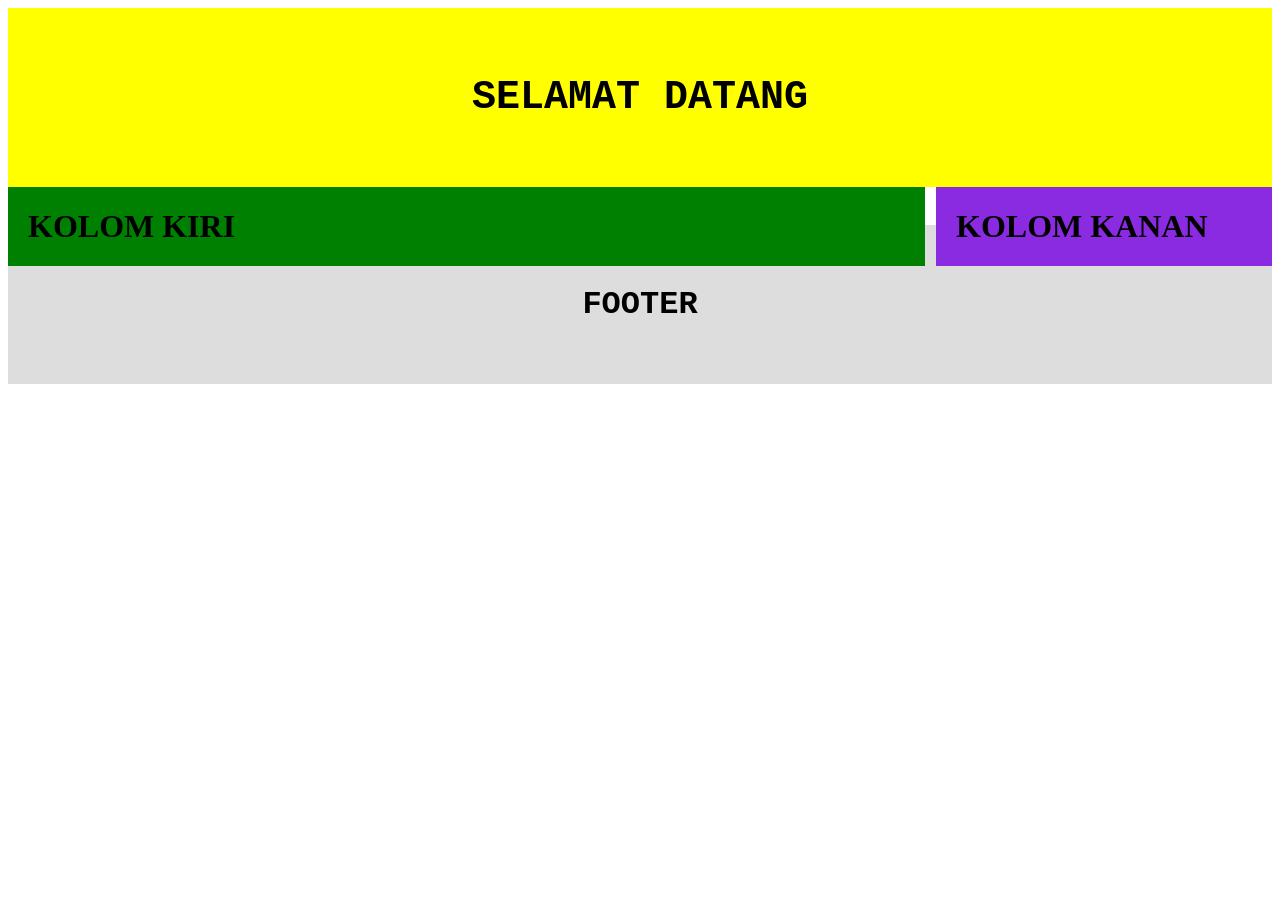
==== index.html @ 208fb421 "Add files via upload" ====
<!DOCTYPE html>
<html>
<head>
<link rel="stylesheet" type="text/css" href="style2.css">
</head>
<body>
	<header><h1>SELAMAT DATANG</h1></header>

	<div class="leftcolumn"> 
		<h1>KOLOM KIRI</h1>
	</div>
	<div class="rightcolumn">
		<h1>KOLOM KANAN</h1>
	</div>
	<br>

	<div class="footer"> <h1>FOOTER</h1></div>
</body>
</html>
---- style2.css ----
header {
  padding: 40px;
  text-align: center;
  background: yellow;
  border: 1px;
}

header h1 {
	font-family: courier;
	color: black;
	font-size: 40px;
}

.leftcolumn {
  float: left;
  width: 71%;
  background-color: green;
  padding-left: 20px;
}
.rightcolumn {
  float: right;
  width: 25%;
  background-color: blueviolet;
  padding-left:20px;
}

.footer {
  padding: 20px;
  text-align: center;
  background: #ddd;
  margin-top: 20px;
}
.footer h1 {
	padding: 20px;
	font-family: courier;
}
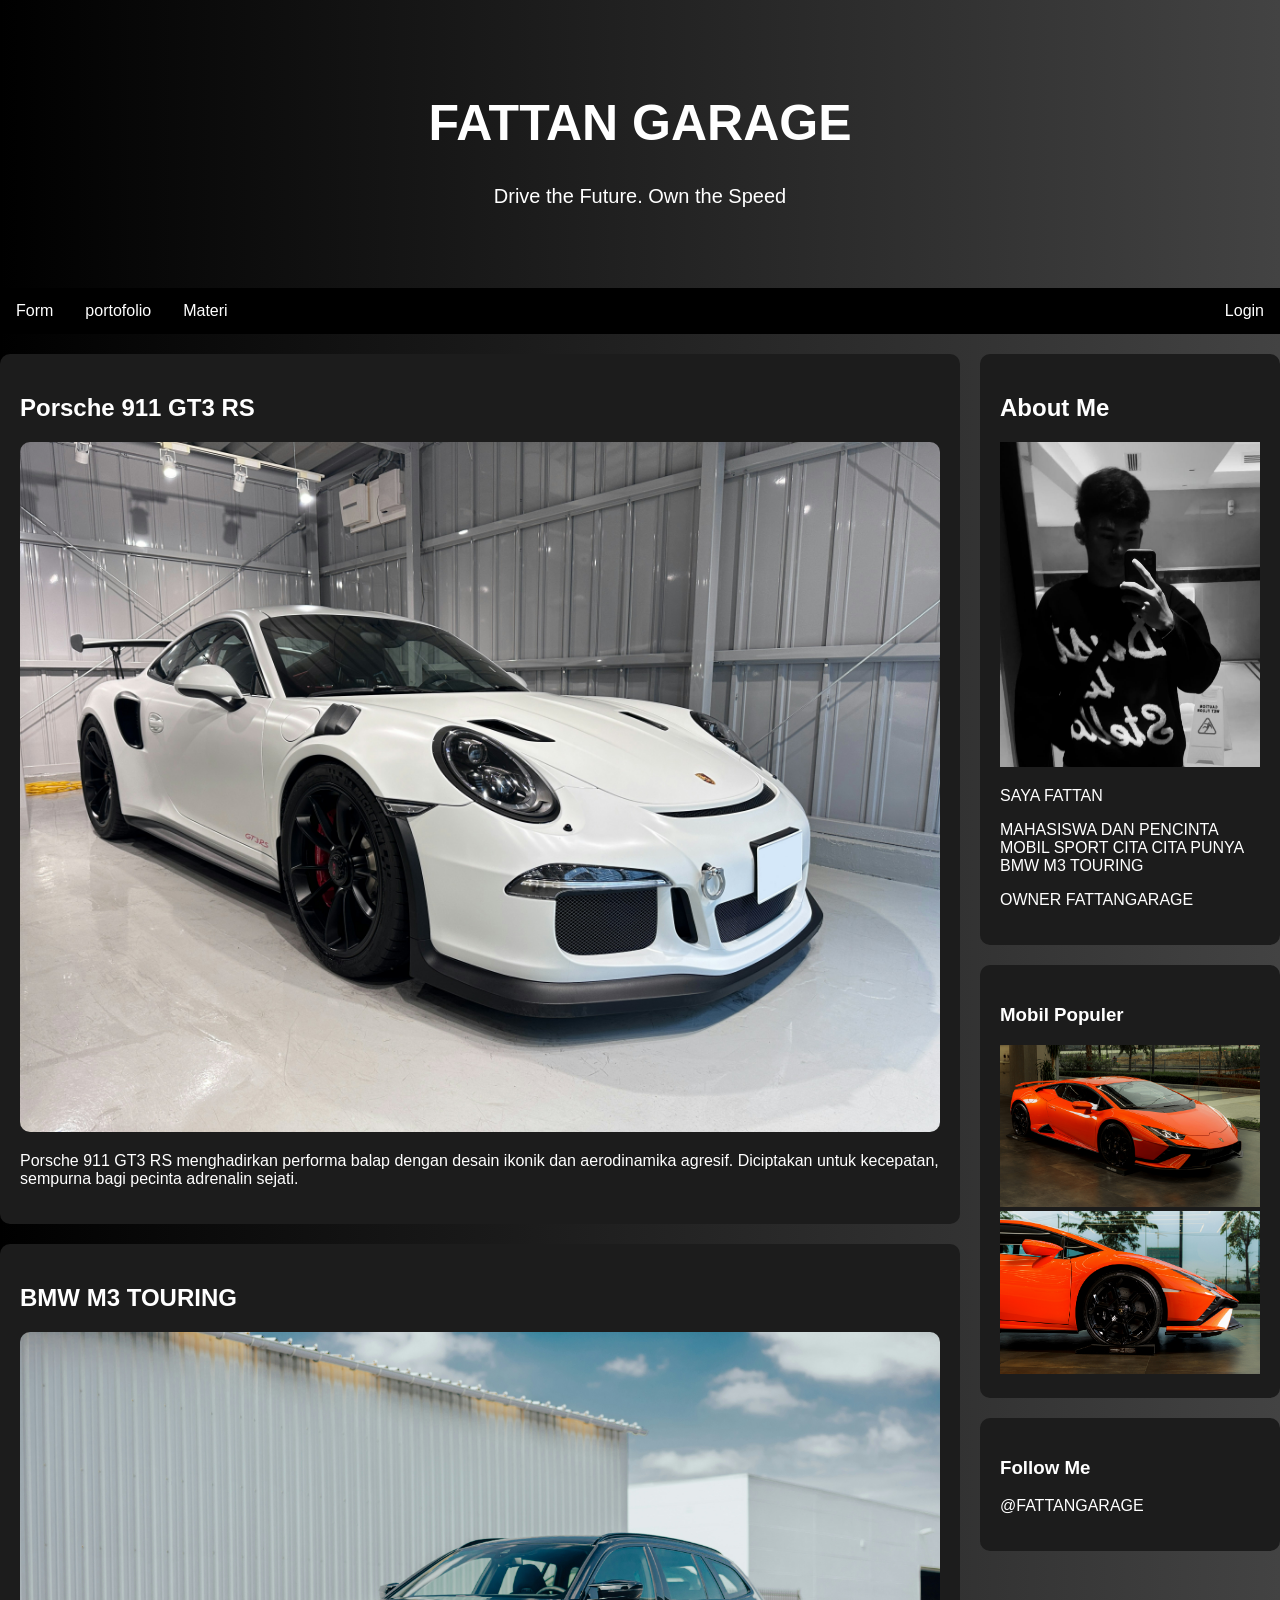
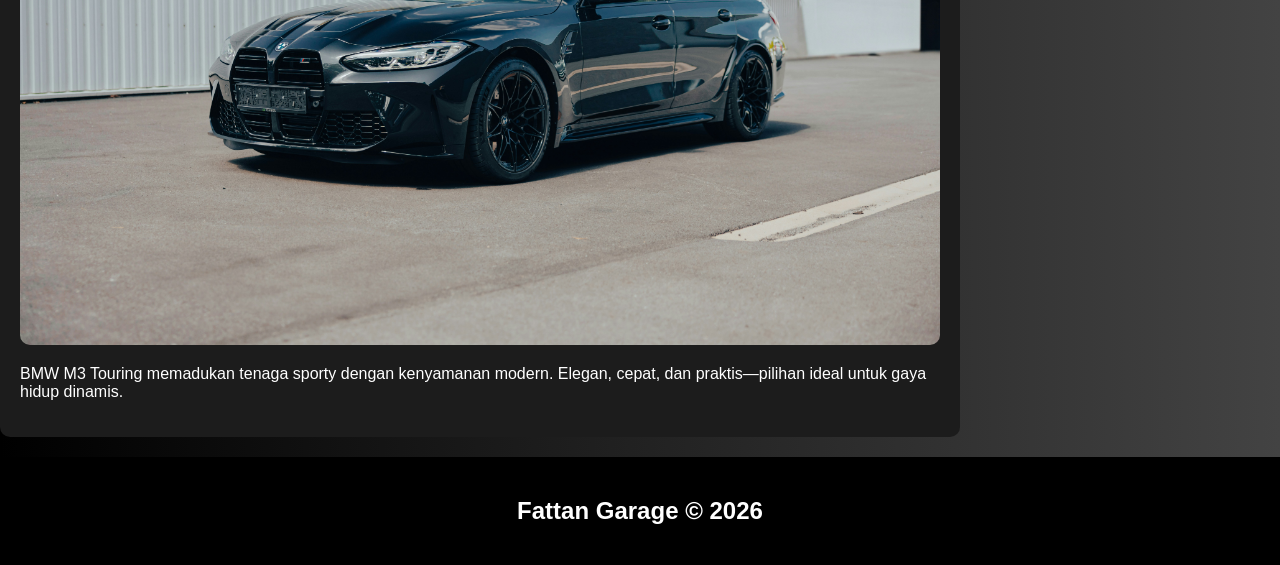
==== commit 9c4bfabf: "Update index.html" ====
--- a/index.html
+++ b/index.html
@@ -1,19 +1,161 @@
 <!DOCTYPE html>
 <html>
 <head>
-<link rel="stylesheet" type="text/css" href="style2.css">
+<style>
+* {
+  box-sizing: border-box;
+}
+
+body {
+  font-family: Arial;
+  margin: 0;
+  background: linear-gradient(to right, #000000, #434343);
+  color: white;
+}
+
+
+/* Header */
+.header {
+  padding: 60px;
+  text-align: center;
+  background: url('mobil1.jpg') no-repeat center;
+  background-size: cover;
+  color: white;
+}
+
+.header h1 {
+  font-size: 50px;
+}
+
+.header p {
+  font-size: 20px;
+}
+
+/* Navbar */
+.topnav {
+  overflow: hidden;
+  background-color: black;
+}
+
+.topnav a {
+  float: left;
+  display: block;
+  color: #fff;
+  text-align: center;
+  padding: 14px 16px;
+  text-decoration: none;
+}
+
+.topnav a:hover {
+  background-color: red;
+}
+
+/* Layout */
+.leftcolumn {   
+  float: left;
+  width: 75%;
+}
+
+.rightcolumn {
+  float: left;
+  width: 25%;
+  padding-left: 20px;
+}
+
+/* Card */
+.card {
+  background-color: #1c1c1c;
+  padding: 20px;
+  margin-top: 20px;
+  border-radius: 10px;
+}
+
+/* Gambar mobil */
+.car-img {
+  width: 100%;
+  border-radius: 10px;
+}
+
+/* Clear float */
+.row::after {
+  content: "";
+  display: table;
+  clear: both;
+}
+
+/* Footer */
+.footer {
+  padding: 20px;
+  text-align: center;
+  background: black;
+  margin-top: 20px;
+}
+
+/* Responsive */
+@media screen and (max-width: 800px) {
+  .leftcolumn, .rightcolumn {   
+    width: 100%;
+    padding: 0;
+  }
+}
+</style>
 </head>
 <body>
-	<header><h1>SELAMAT DATANG</h1></header>
 
-	<div class="leftcolumn"> 
-		<h1>KOLOM KIRI</h1>
-	</div>
-	<div class="rightcolumn">
-		<h1>KOLOM KANAN</h1>
-	</div>
-	<br>
+<div class="header">
+  <h1>FATTAN GARAGE</h1>
+  <p>Drive the Future. Own the Speed</p>
+</div>
 
-	<div class="footer"> <h1>FOOTER</h1></div>
+<div class="topnav">
+  <a href="form.html">Form</a>
+  <a href="portofolio.html">portofolio</a>
+  <a href="materi.html">Materi</a>
+  <a href="#" style="float:right">Login</a>
+</div>
+
+<div class="row">
+  <div class="leftcolumn">
+
+    <div class="card">
+      <h2>Porsche 911 GT3 RS</h2>
+      <img src="PORSCHE.jpg" class="car-img">
+      <p>Porsche 911 GT3 RS menghadirkan performa balap dengan desain ikonik dan aerodinamika agresif. Diciptakan untuk kecepatan, sempurna bagi pecinta adrenalin sejati.</p>
+    </div>
+
+    <div class="card">
+      <h2>BMW M3 TOURING</h2>
+      <img src="M3.jpg" class="car-img">
+      <p>BMW M3 Touring memadukan tenaga sporty dengan kenyamanan modern. Elegan, cepat, dan praktis—pilihan ideal untuk gaya hidup dinamis.</p>
+    </div>
+
+  </div>
+
+  <div class="rightcolumn">
+    <div class="card">
+      <h2>About Me</h2>
+      <img src="FOTOGUA.jpeg" width="100%">
+      <p>SAYA FATTAN</p>
+      <p>MAHASISWA DAN PENCINTA MOBIL SPORT CITA CITA PUNYA BMW M3 TOURING</p>
+      <p>OWNER FATTANGARAGE</p>
+    </div>
+
+    <div class="card">
+      <h3>Mobil Populer</h3>
+      <img src="LAMBORGINI.jpg" width="100%">
+      <img src="LAMBOR2.jpg" width="100%">
+    </div>
+
+    <div class="card">
+      <h3>Follow Me</h3>
+      <p>@FATTANGARAGE</p>
+    </div>
+  </div>
+</div>
+
+<div class="footer">
+  <h2>Fattan Garage © 2026</h2>
+</div>
+
 </body>
-</html>+</html>
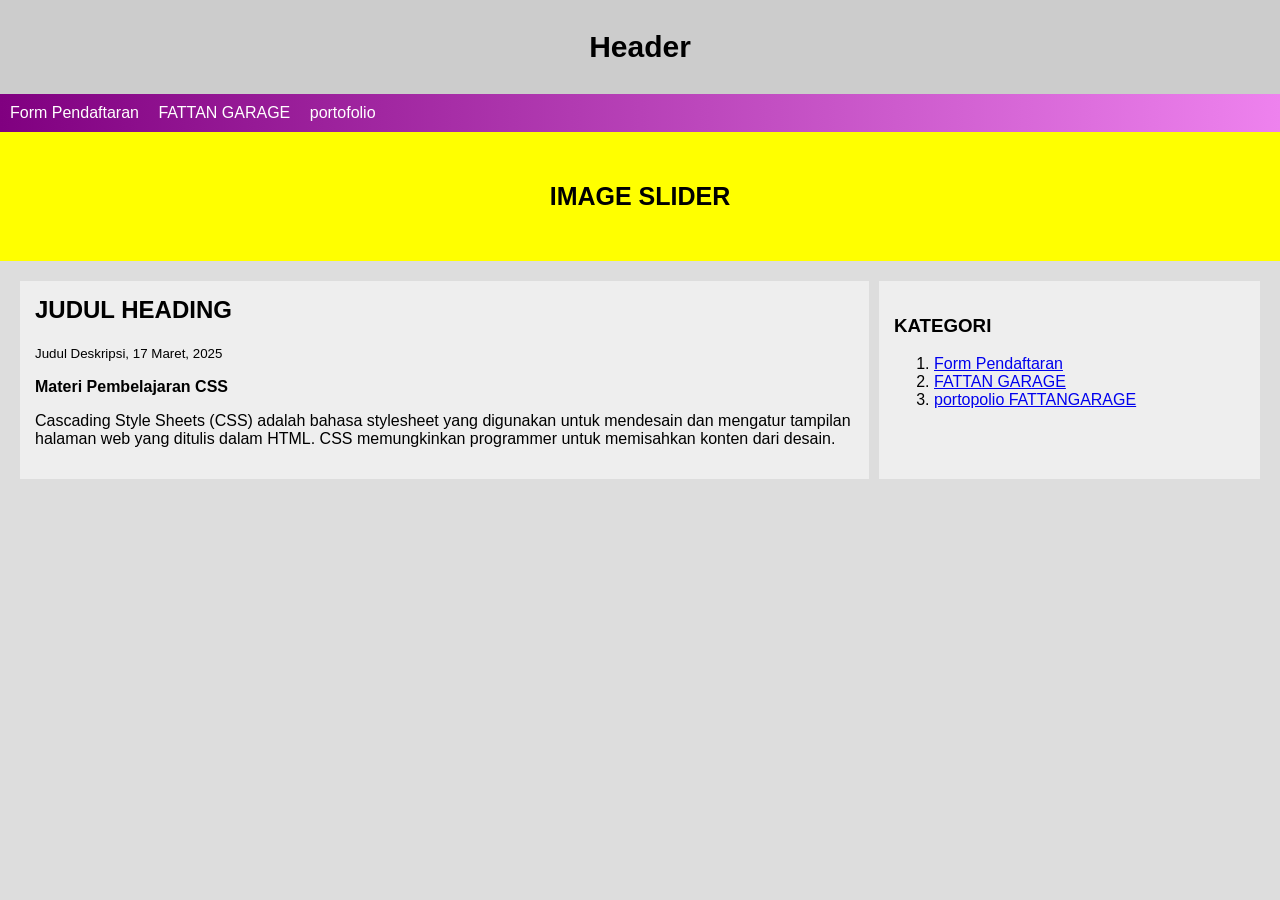
==== commit f4be8fe9: "Update index.html" ====
--- a/index.html
+++ b/index.html
@@ -1,160 +1,112 @@
 <!DOCTYPE html>
 <html>
 <head>
-<style>
-* {
-  box-sizing: border-box;
-}
+    <title>Layout Web</title>
+    <style>
+        body {
+            margin: 0;
+            font-family: Arial;
+            background-color: #ddd;
+        }
 
-body {
-  font-family: Arial;
-  margin: 0;
-  background: linear-gradient(to right, #000000, #434343);
-  color: white;
-}
+        .header {
+            background: #ccc;
+            text-align: center;
+            padding: 30px;
+            font-size: 30px;
+            font-weight: bold;
+        }
 
+        .navbar {
+            background: linear-gradient(to right, purple, violet);
+            padding: 10px;
+        }
 
-/* Header */
-.header {
-  padding: 60px;
-  text-align: center;
-  background: url('mobil1.jpg') no-repeat center;
-  background-size: cover;
-  color: white;
-}
+        .navbar a {
+            color: white;
+            margin-right: 15px;
+            text-decoration: none;
+        }
 
-.header h1 {
-  font-size: 50px;
-}
+        /* SLIDER KUNING KELAP-KELIP */
+        .slider {
+            background: yellow;
+            text-align: center;
+            padding: 50px;
+            font-weight: bold;
+            font-size: 25px;
+            animation: kedip 1s infinite;
+        }
 
-.header p {
-  font-size: 20px;
-}
+        @keyframes kedip {
+            0%   { background-color: yellow; }
+            50%  { background-color: orange; }
+            100% { background-color: yellow; }
+        }
 
-/* Navbar */
-.topnav {
-  overflow: hidden;
-  background-color: black;
-}
+        .content {
+            display: flex;
+            padding: 20px;
+        }
 
-.topnav a {
-  float: left;
-  display: block;
-  color: #fff;
-  text-align: center;
-  padding: 14px 16px;
-  text-decoration: none;
-}
+        .main {
+            width: 70%;
+            background: #eee;
+            padding: 15px;
+            margin-right: 10px;
+        }
 
-.topnav a:hover {
-  background-color: red;
-}
+        .sidebar {
+            width: 30%;
+            background: #eee;
+            padding: 15px;
+        }
 
-/* Layout */
-.leftcolumn {   
-  float: left;
-  width: 75%;
-}
+        h2 {
+            margin-top: 0;
+        }
+    </style>
+</head>
 
-.rightcolumn {
-  float: left;
-  width: 25%;
-  padding-left: 20px;
-}
-
-/* Card */
-.card {
-  background-color: #1c1c1c;
-  padding: 20px;
-  margin-top: 20px;
-  border-radius: 10px;
-}
-
-/* Gambar mobil */
-.car-img {
-  width: 100%;
-  border-radius: 10px;
-}
-
-/* Clear float */
-.row::after {
-  content: "";
-  display: table;
-  clear: both;
-}
-
-/* Footer */
-.footer {
-  padding: 20px;
-  text-align: center;
-  background: black;
-  margin-top: 20px;
-}
-
-/* Responsive */
-@media screen and (max-width: 800px) {
-  .leftcolumn, .rightcolumn {   
-    width: 100%;
-    padding: 0;
-  }
-}
-</style>
-</head>
 <body>
 
 <div class="header">
-  <h1>FATTAN GARAGE</h1>
-  <p>Drive the Future. Own the Speed</p>
+    Header
 </div>
 
-<div class="topnav">
-  <a href="form.html">Form</a>
-  <a href="portofolio.html">portofolio</a>
-  <a href="materi.html">Materi</a>
-  <a href="#" style="float:right">Login</a>
+<div class="navbar">
+    <a href="form.html">Form Pendaftaran</a>
+    <a href="tes.layout..html">FATTAN GARAGE</a>
+    <a href="portofolio.html">portofolio</a>
 </div>
 
-<div class="row">
-  <div class="leftcolumn">
+<div class="slider">
+    IMAGE SLIDER
+</div>
 
-    <div class="card">
-      <h2>Porsche 911 GT3 RS</h2>
-      <img src="PORSCHE.jpg" class="car-img">
-      <p>Porsche 911 GT3 RS menghadirkan performa balap dengan desain ikonik dan aerodinamika agresif. Diciptakan untuk kecepatan, sempurna bagi pecinta adrenalin sejati.</p>
+<div class="content">
+    
+    <div class="main">
+        <h2>JUDUL HEADING</h2>
+        <small>Judul Deskripsi, 17 Maret, 2025</small>
+        <p><b>Materi Pembelajaran CSS</b></p>
+        <p>
+            Cascading Style Sheets (CSS) adalah bahasa stylesheet yang digunakan 
+            untuk mendesain dan mengatur tampilan halaman web yang ditulis dalam HTML. 
+            CSS memungkinkan programmer untuk memisahkan konten dari desain.
+        </p>
     </div>
 
-    <div class="card">
-      <h2>BMW M3 TOURING</h2>
-      <img src="M3.jpg" class="car-img">
-      <p>BMW M3 Touring memadukan tenaga sporty dengan kenyamanan modern. Elegan, cepat, dan praktis—pilihan ideal untuk gaya hidup dinamis.</p>
+    <div class="sidebar">
+        <h3>KATEGORI</h3>
+        <ol>
+            <li><a href="form.html">Form Pendaftaran</a></li>
+            <li><a href="tes.layout..html">FATTAN GARAGE</a></li>
+            <li><a href="portopolio.html">portopolio FATTANGARAGE</a></li>
+        </ol>
     </div>
+    
 
-  </div>
-
-  <div class="rightcolumn">
-    <div class="card">
-      <h2>About Me</h2>
-      <img src="FOTOGUA.jpeg" width="100%">
-      <p>SAYA FATTAN</p>
-      <p>MAHASISWA DAN PENCINTA MOBIL SPORT CITA CITA PUNYA BMW M3 TOURING</p>
-      <p>OWNER FATTANGARAGE</p>
-    </div>
-
-    <div class="card">
-      <h3>Mobil Populer</h3>
-      <img src="LAMBORGINI.jpg" width="100%">
-      <img src="LAMBOR2.jpg" width="100%">
-    </div>
-
-    <div class="card">
-      <h3>Follow Me</h3>
-      <p>@FATTANGARAGE</p>
-    </div>
-  </div>
-</div>
-
-<div class="footer">
-  <h2>Fattan Garage © 2026</h2>
 </div>
 
 </body>
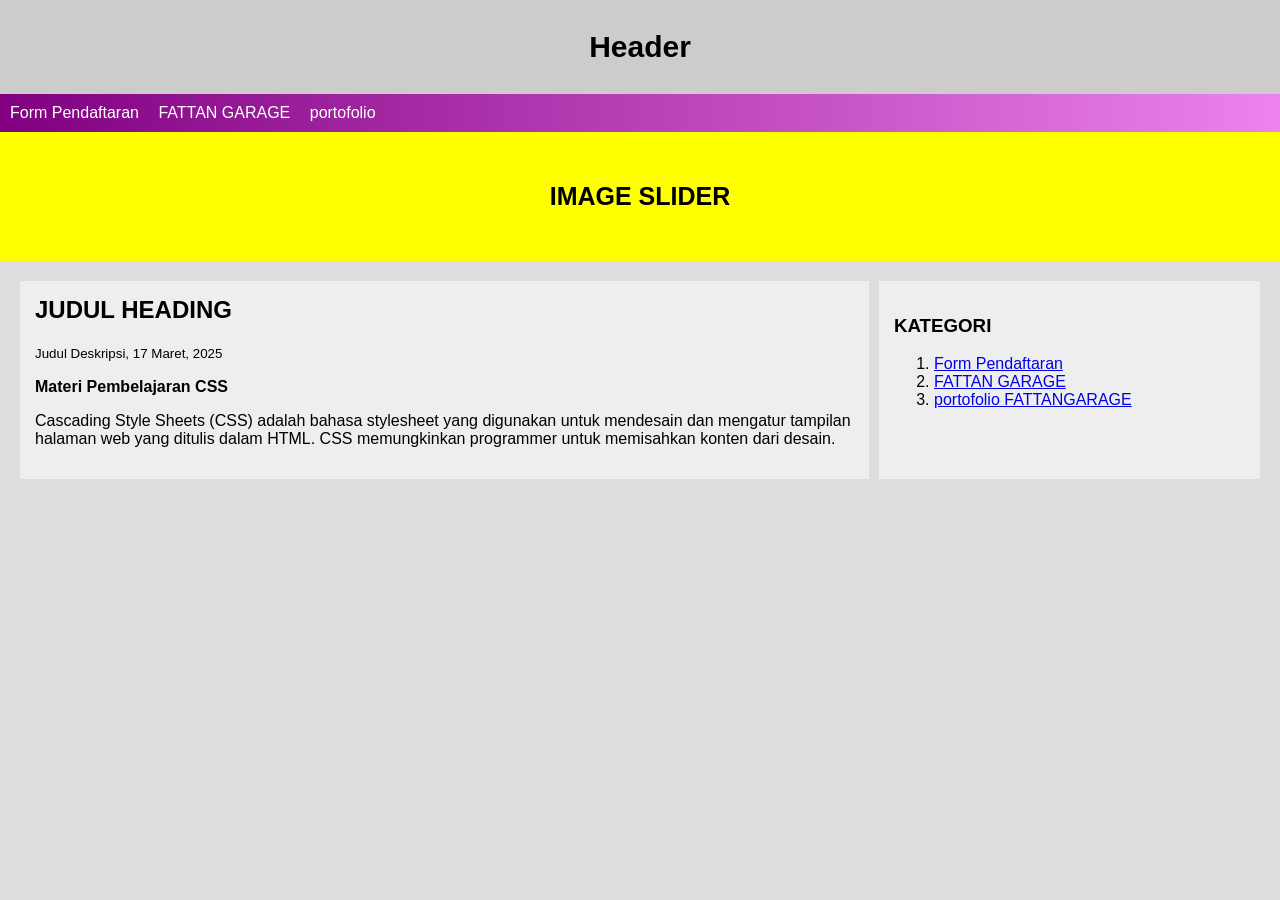
==== commit 085b6768: "Update index.html" ====
--- a/index.html
+++ b/index.html
@@ -1,3 +1,4 @@
+
 <!DOCTYPE html>
 <html>
 <head>
@@ -102,7 +103,7 @@
         <ol>
             <li><a href="form.html">Form Pendaftaran</a></li>
             <li><a href="tes.layout..html">FATTAN GARAGE</a></li>
-            <li><a href="portopolio.html">portopolio FATTANGARAGE</a></li>
+            <li><a href="portofolio.html">portofolio FATTANGARAGE</a></li>
         </ol>
     </div>
     
